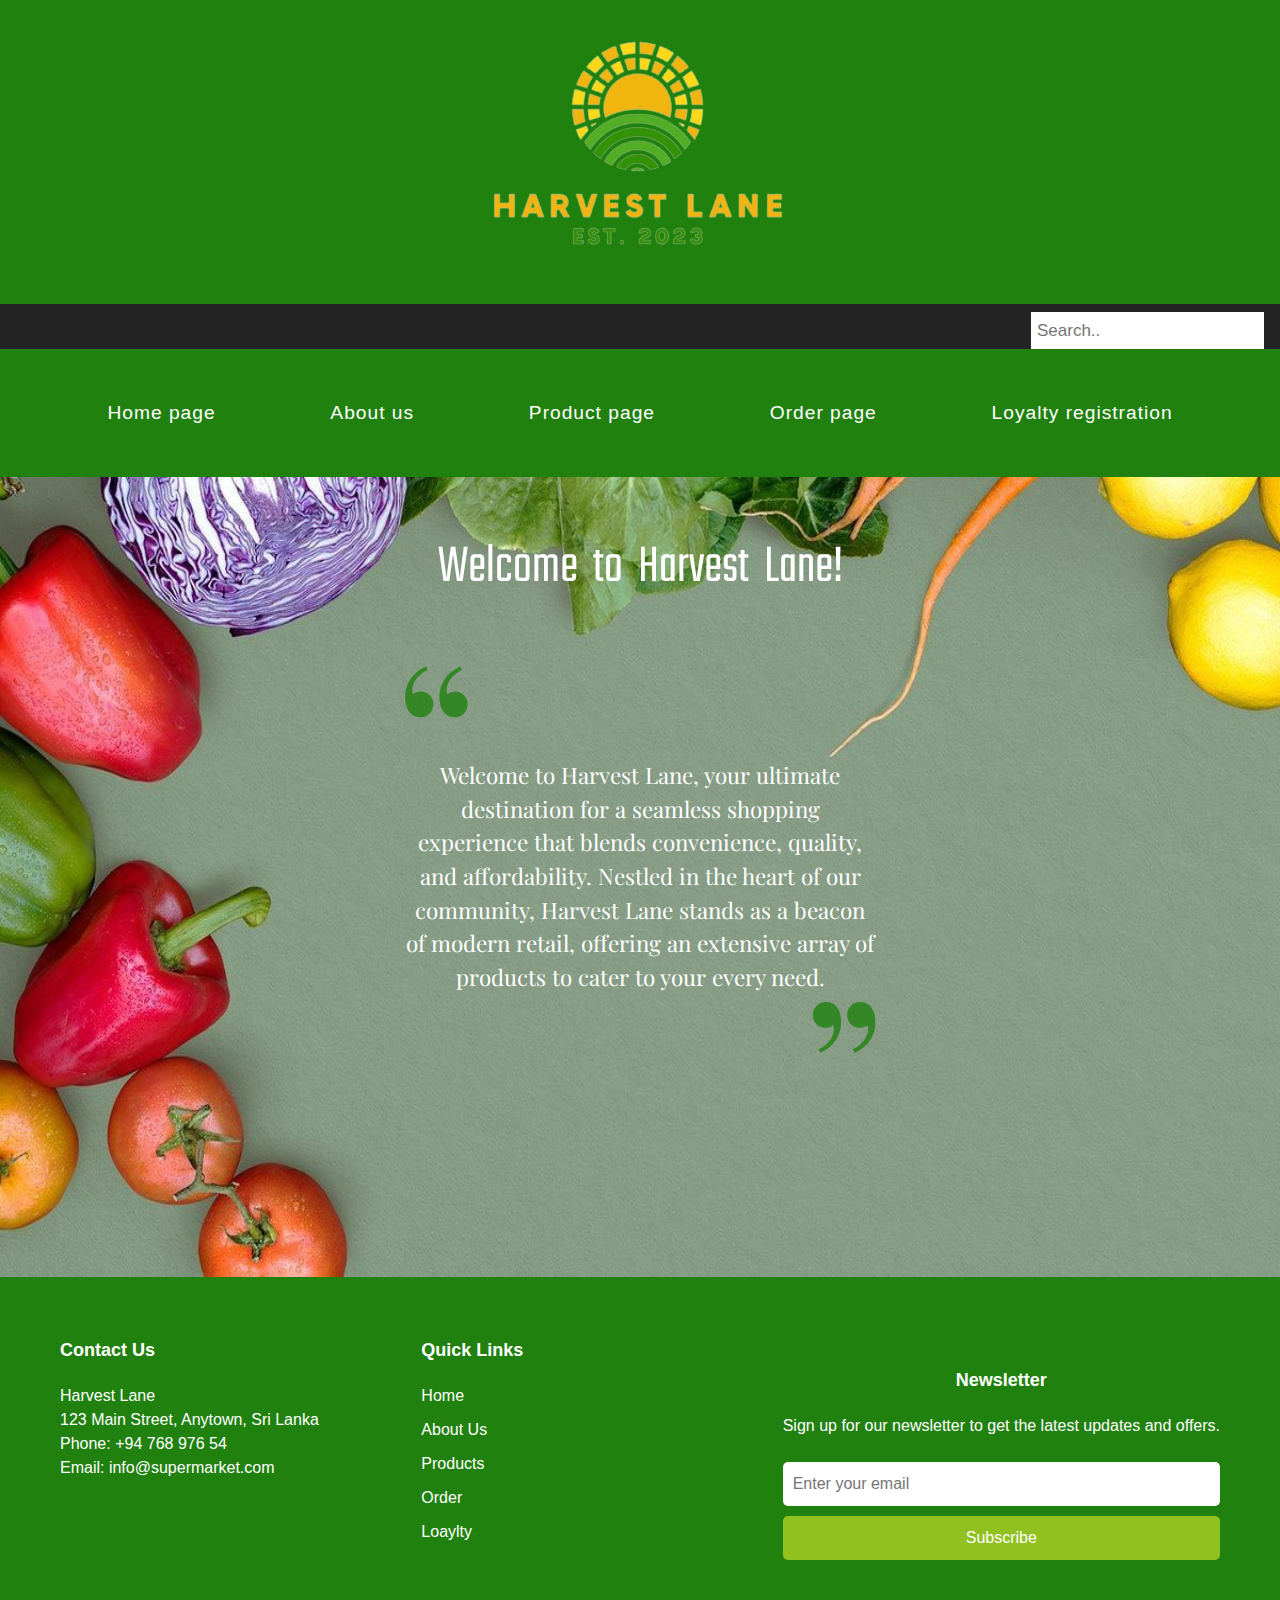
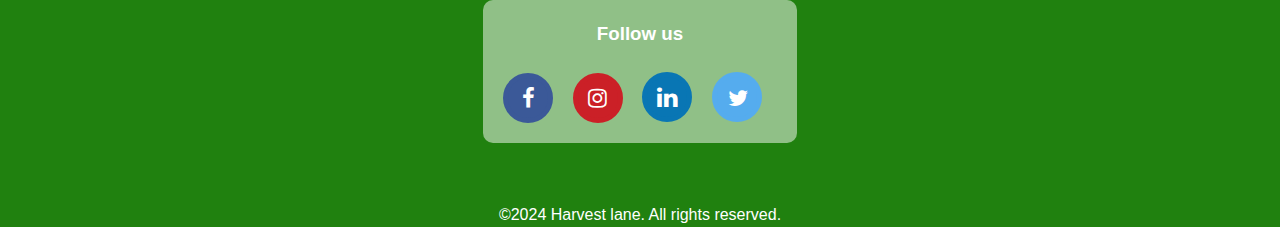
==== index.html @ 70e55bf2 "Add files via upload" ====
<!DOCTYPE html>
<html lang="en">
<head>
    <meta charset="UTF-8">
    <meta http-equiv="X-UA-Compatible" content="IE=edge">
    <meta name="viewport" content="width=device-width, initial-scale=1.0">
    <title>Document</title>
    <link rel="stylesheet" href="./css/style.css" type="text/css">
    <link rel="stylesheet" href="./css/reset.css" type="text/css">
</head>
<body>
  <header>  
      <section>
          <center><h1 id="Polu"><img src="./img/new logo.png" alt=""><link rel="preconnect" href="https://fonts.googleapis.com"></center>
            <link rel="preconnect" href="https://fonts.gstatic.com" crossorigin>
            <link href="https://fonts.googleapis.com/css2?family=Teko:wght@300..700&display=swap" rel="stylesheet">
          </h1></section>
          <div class="topnav">
            
            <input type="text" placeholder="Search..">
          </div>
          <br>
          <section>
    <nav id="nuv">
          <a href="./supermarket web.html"> Home page</a>
          <a href="./about us.html">About us</a>
          <a href="./products.html">Product page</a>
          <a href="./">Order page</a>
          <a href="./loyalty.html">Loyalty registration</a></section></div>
        </nav>
          <br>
            <div>
                
            </div>
      
  

      </header>
         <div class="image-container">
    

    <main>
        <section>
         
          <center><img id="lpl" src="./img/pooopppopp.jpeg"alt=""></center>
          <h1 id="lul">Welcome to Harvest Lane! <link rel="preconnect" href="https://fonts.googleapis.com">
            <link rel="preconnect" href="https://fonts.gstatic.com" crossorigin>
            <link href="https://fonts.googleapis.com/css2?family=Teko:wght@300..700&display=swap" rel="stylesheet"></h1>
      
          <blockquote class="overlay-text">
           Welcome to Harvest Lane, your ultimate destination for a seamless shopping experience that blends convenience, quality, and affordability.
           Nestled in the heart of our community, Harvest Lane stands as a beacon of modern retail, offering an extensive array of products to cater to your every need.
           <link rel="preconnect" href="https://fonts.googleapis.com">
<link rel="preconnect" href="https://fonts.gstatic.com" crossorigin>
<link href="https://fonts.googleapis.com/css2?family=Playfair+Display:ital,wght@0,400..900;1,400..900&display=swap" rel="stylesheet">
      </blockquote></div>
        </setion>

          
          

   
              
    <footer id="hompag">
            <link rel="stylesheet" href="https://cdnjs.cloudflare.com/ajax/libs/font-awesome/4.7.0/css/font-awesome.min.css">  
            <footer class="footer">
              <div class="footer-container">
                  <div class="footer-column">
                      <h3>Contact Us</h3>
                      <p>Harvest Lane</p>
                      <p>123 Main Street, Anytown, Sri Lanka</p>
                      <p>Phone: +94 768 976 54</p>
                      <p>Email: info@supermarket.com</p>
                  </div>
                  <div class="footer-column">
                      <h3>Quick Links</h3>
                      <ul>
                          <li><a href="./supermarket web.html">Home</a></li>
                          <li><a href="./about us.html">About Us</a></li>
                          <li><a href="./products.html">Products</a></li>
                          <li><a href="./order page.html">Order</a></li>
                          <li><a href="./loyalty.html">Loaylty</a></li>
                      </ul>
                  </div>   
            <div class="container">
              <div class="headline">
              
              </div>
              <div class="footer-column">
                   <h3>Newsletter</h3>
                <p>Sign up for our newsletter to get the latest updates and offers.</p>
                <br>
                <form>
                    <input type="email" placeholder="Enter your email" required>
                    <button type="submit">Subscribe</button>
                </form>
            </div>
        </div>
    
              <div class="social-buttons">  
                <h3>Follow us</h3>   
              <br>   
              <!-- facebook  Button -->
                      <a href="http://www.facebook.com" target="blank" class="social-margin"> 
                        <div class="social-icon facebook">
                          <i class="fa fa-facebook" aria-hidden="true"></i> 
                        </div>
                      </a>
                      <!-- pinterest Button -->
                      <a href="https://pinterest.com/" target="blank"  class="social-margin">
                        <div class="social-icon instagram">
                          <i class="fa fa-instagram" aria-hidden="true"></i>
                        </div>
                      </a>
                      <!-- LinkedIn Button -->
                      <a href="http://linkedin.com/" class="social-margin" target="blank">
                        <div class="social-icon linkedin">
                          <i class="fa fa-linkedin" aria-hidden="true"></i>
                        </div> 
                      </a>
              
   
                   
                <!-- TwitterButton -->
                      <a href="http://twitter.com/" target="blank" class="social-margin">
                        <div class="social-icon twitter">
                          <i class="fa fa-twitter" aria-hidden="true"></i>
                        </div> 
                      </a>
                      
  
                  
    </footer>
            
<p id="cri">&copy;2024 Harvest lane. All rights reserved.</p>
      
  </header>
    
</body>
</html>
---- css/style.css ----
header{
    background-color:#20810f;
    font-family: 'Segoe UI', Tahoma, Geneva, Verdana, sans-serif;
    
    
}

#nuv {
    height: 80px;
    display: flex;
    transform: translateX(0px);
    margin-right: 5%;
    text-decoration: none;
    
  }
  
  #nuv {
    
    padding: 25px;
  }
  #nuv {
    color: rgb(252, 248, 248);
    text-decoration: none;
    letter-spacing: 1px;
  }
  
  #nuv a:hover {

    background-color:#91c11e;
    padding: 20px;
    transition: 0.2s ease-in-out;
    text-decoration: none;
    border-radius: 10px;

  }
    
 #nuv{
    width: 100%;
    display: flex;
    flex-flow: row wrap;
    justify-content:space-around;
    right: -90px;
    flex-wrap: wrap;
    bottom:10px;
    align-items:center;
    padding: 0px;
    line-height: 0px;
    padding-left:50px;
    padding-right: 50px; 
    font-size: larger;
    font-style:inherit;
    
 }
 nav a{
    text-decoration: none;
    color: #ffffff;
 }



#Polu{
    width: 350px;
    font-size:100px;
    font-family:"Teko", sans-serif;
    font-weight:100;
    color:#bad608;
}


footer{ 
    background-color: chartreuse;
    
}
#lol{
    width: 70px;
    
   
}
#lul{
    
    font-family:"Teko", sans-serif ;
    font-weight: 100;
    font-size: 50px;
    position: absolute;
    top: 35%;
    left: 50%;
    transform: translate(-50%, -50%);
    width: 40%;
    text-align: center;
    padding: 20px;
    font-size: 1.4em;
    align-items:flex-start;
    color:white;
    background-size: cover;
    background-position: center;
    height: 500px; /* Adjust based on your needs */
    display: flex;
    justify-content: center;
    align-items: flex-start; /* Align text at the top */
    padding-top: 20px; /* Top padding for some space from the edge */
    color: white; /* Color of the text */
    text-align: center; 
    font-family: 'Teko', sans-serif; 
    font-size: 55px;
    word-spacing: 8px;
    
   

    
}


#pop{
    text-align: right;
}
#lpl{
    
    
        height: 800px;
        border: 3px rgba(203, 40, 22, 0.549);
        background: url(../Img/1.jpg);
        background-repeat: no-repeat;
        background-position: center;
        background-size: cover;
        position: relative;
        width: 7000px;
        
   
}

#lil{
    background-color: chartreuse;
}

.topnav {
    overflow: hidden;
    background-color: #232323;
  }
  
  
  .topnav a {
    float: left;
    display: block;
    color: black;
    text-align: center;
    padding: 14px 16px;
    text-decoration: none;
    font-size: 17px;
  }
  

  .topnav a:hover {
    background-color: #ddd;
    color: black;
  }
  
  
  .topnav a.active {
    background-color: #2196F3;
    color: white;
  }
  
  
  .topnav input[type=text] {
    float: right;
    padding: 6px;
    border: none;
    margin-top: 8px;
    margin-right: 16px;
    font-size: 17px;
  }
  
  
  @media screen and (max-width: 600px) {
    .topnav a, .topnav input[type=text] {
      float: none;
      display: block;
      text-align: left;
      width: 100%;
      margin: 0;
      padding: 14px;
    }
    .topnav input[type=text] {
      border: 1px solid #ccc;
    }
  }
  
 #about{
    background-color: #0dd506;
 }
 #our{
    background-color: rgb(252, 250, 250);
 }
 #product{
    background-color: #0dd506;
 }
    

  
  .image-container img {
    display: block;
    width: 100%;
    height: auto;
  }
  
  .overlay-text {
    position:relative;
    top: 50%; 
    left: 50%; 
    transform: translate(-50%, -50%); 
    color: #fff; 
    padding: 10px 20px; 
    font-size: 20px; 
    text-align: center;
    font-family: "Playfair Display", serif;
    font-optical-sizing: auto;
  
}
    


.image-container {
  position: relative;
  text-align: center;
}

.overlay-text {
  position: absolute;
  top: 50%;
  left: 50%;
  transform: translate(-50%, -50%);
  width: 40%;
  text-align: center;
  padding: 20px;
  font-size: 1.4em;
}

.overlay-text::before, .overlay-text::after {
  font-size: 9em;
  color: #20810f;
  opacity: 0.8;
  position: absolute;
}

.overlay-text::before {
  content: open-quote;
  top: 0;
  left: 10px;
  transform: translate(0, -0.8em);
}

.overlay-text::after {
  content: close-quote;
  bottom: 0;
  right: 10px;
  transform: translate(0, 1em);
}


  
#hompag {
    background-color: #299345;
    display: block;
    justify-content: center;
    height: 500px;
}

@import url('https://fonts.googleapis.com/css?family=Montserrat&display=swap');
html,body{
  margin:0;
  height:100%;
  font-family: 'Montserrat', sans-serif;
  
}
.container{
  padding-top:30px;
  min-height:100%;
  text-align:center;
  

}

.headline{
  text-align:center;
 
}
.headline  h1{
    font-size:35px;
    font-family: 'Montserrat', sans-serif;
    color:#fff;
  }

.social-buttons{
  display:inline-block;
  background: rgba(256,256,256,0.5);
  padding:20px;
  padding-bottom: 5px;
  border-radius:10px;
  text-align:center;
  margin:20px 10px;
}
  


  
/* Helper class to divide the icons */
.social-margin {
  margin-right: 15px;
  
}

a,
a:hover,
a:focus,
a:active {
  text-decoration: none;
}

.social-icon {
  margin-bottom: 15px;
   box-sizing: border-box;
  -moz-border-radius: 138px;
  -webkit-border-radius: 138px;
  border-radius: 138px;
  border: 5px solid;
  text-align: center;
  width: 50px;
  height: 50px;
  display: inline-block;
  line-height: 1px;
  padding-top: 11px;
  transition: all 0.5s;
  
}
.social-icon:hover {
    transform: rotate(360deg)scale(1.3);
  }
  /* Facebook Button Styling */
 .facebook {
    font-size: 22px;
    padding-top: 9px;
    border-color: #3b5998;
    background-color: #3b5998;
    color: #ffffff;
   
  }
  .facebook:hover {
    background-color: #ffffff;
    color: #3b5998;
  }
  /* Twitter Button Styling */
.twitter {
    font-size: 22px;
    padding-top: 10px;
    padding-left: 2px;
    border-color: #55acee;
    background-color: #55acee;
    color: #ffffff;
    
  }
  .twitter:hover {
    background-color: #ffffff;
    color: #55acee;
  }
  
  
  /* Linkedin Button Styling */
  .linkedin {
    font-size: 24px;
    padding-top: 8px;
    padding-left: 1px;
    background-color: #0976b4;
    color: #ffffff;
    border-color: #0976b4;
    
  }
  .linkedin :hover {
    background-color: #ffffff;
    color: #0976b4;
  }
  /* Pinterest Button Styling */
.instagram {
    font-size: 22px;
    padding-top: 9px;
    background-color:  #cb2027;
    color: #ffffff;
    border-color:  #cb2027;
    
  }
  .instagram:hover {
    background-color: #ffffff;
    color:  #cb2027;
  }
  
  #nov {
    height: 80px;
    display: flex;
    transform: translateX(0px);
    margin-right: 5%;
    text-decoration: none;
    padding: 25px;
    color: rgb(252, 248, 248);
    text-decoration: none;
    letter-spacing: 1px;
    font-size: 14px;
    width: 100%;
    display: flex;
    flex-flow: row wrap;
    justify-content:space-between;
    right: -90px;
    flex-wrap: wrap;
    bottom:10px;
    align-items:center;
    font-size: 20 px;
    padding: 0px;
    line-height: 0px;
    padding-left:50px;
    padding-right: 50px; 
    font-size: larger;
    font-style:inherit;
    
  }
  
  #nov a:hover {

    background-color:#66FCF1;
    padding: 20px;
    transition: 0.2s ease-in-out;
    text-decoration: none;

  }
    
 
 nav#nov a{
    text-decoration: none;
    color: #1153b7;
 }
 /* Footer styles */
.footer {
  background-color: #20810f;
  color: #fff;
  padding: 40px 0;
  font-family: 'Segoe UI', Tahoma, Geneva, Verdana, sans-serif;
}

.footer-container {
  display: flex;
  flex-wrap: wrap;
  justify-content: space-around;
  max-width: 1200px;
  margin: 0 auto;
}

.footer-column {
  flex: 1;
  min-width: 200px;
  margin: 20px;
}

.footer-column h3 {
  font-size: 18px;
  margin-bottom: 20px;
}

.footer-column p,
.footer-column ul,
.footer-column form {
  margin: 0;
  padding: 0;
  list-style: none;
}

.footer-column ul li {
  margin-bottom: 10px;
}

.footer-column ul li a {
  color: #fff;
  text-decoration: none;
}

.footer-column ul li a:hover {
  text-decoration: underline;
}
.footer-column form {
  display: flex;
  flex-direction: column;
}

.footer-column form input {
  padding: 10px;
  margin-bottom: 10px;
  border: none;
  border-radius: 5px;
}

.footer-column form button {
  padding: 10px;
  border: none;
  border-radius: 5px;
  background-color: #91c11e;
  color: #fff;
  cursor: pointer;
  transition: background-color 0.3s;
}

.footer-column form button:hover {
  background-color: #bad608;
}

.footer-bottom {
  text-align: center;
  padding: 20px 0;
  background-color: #1153b7;
  font-size: 14px;
}
#cri{
  text-align: center;
  background-color: #20810f;
  color: white;
}
#quote{
  position: absolute;
  bottom: 20px;  /* Adjust the positioning as needed */
  left: 20px;    /* Adjust the positioning as needed */
  color: white;
  font-size: 20px; /* Adjust font size as needed */
  padding: 10px;
}
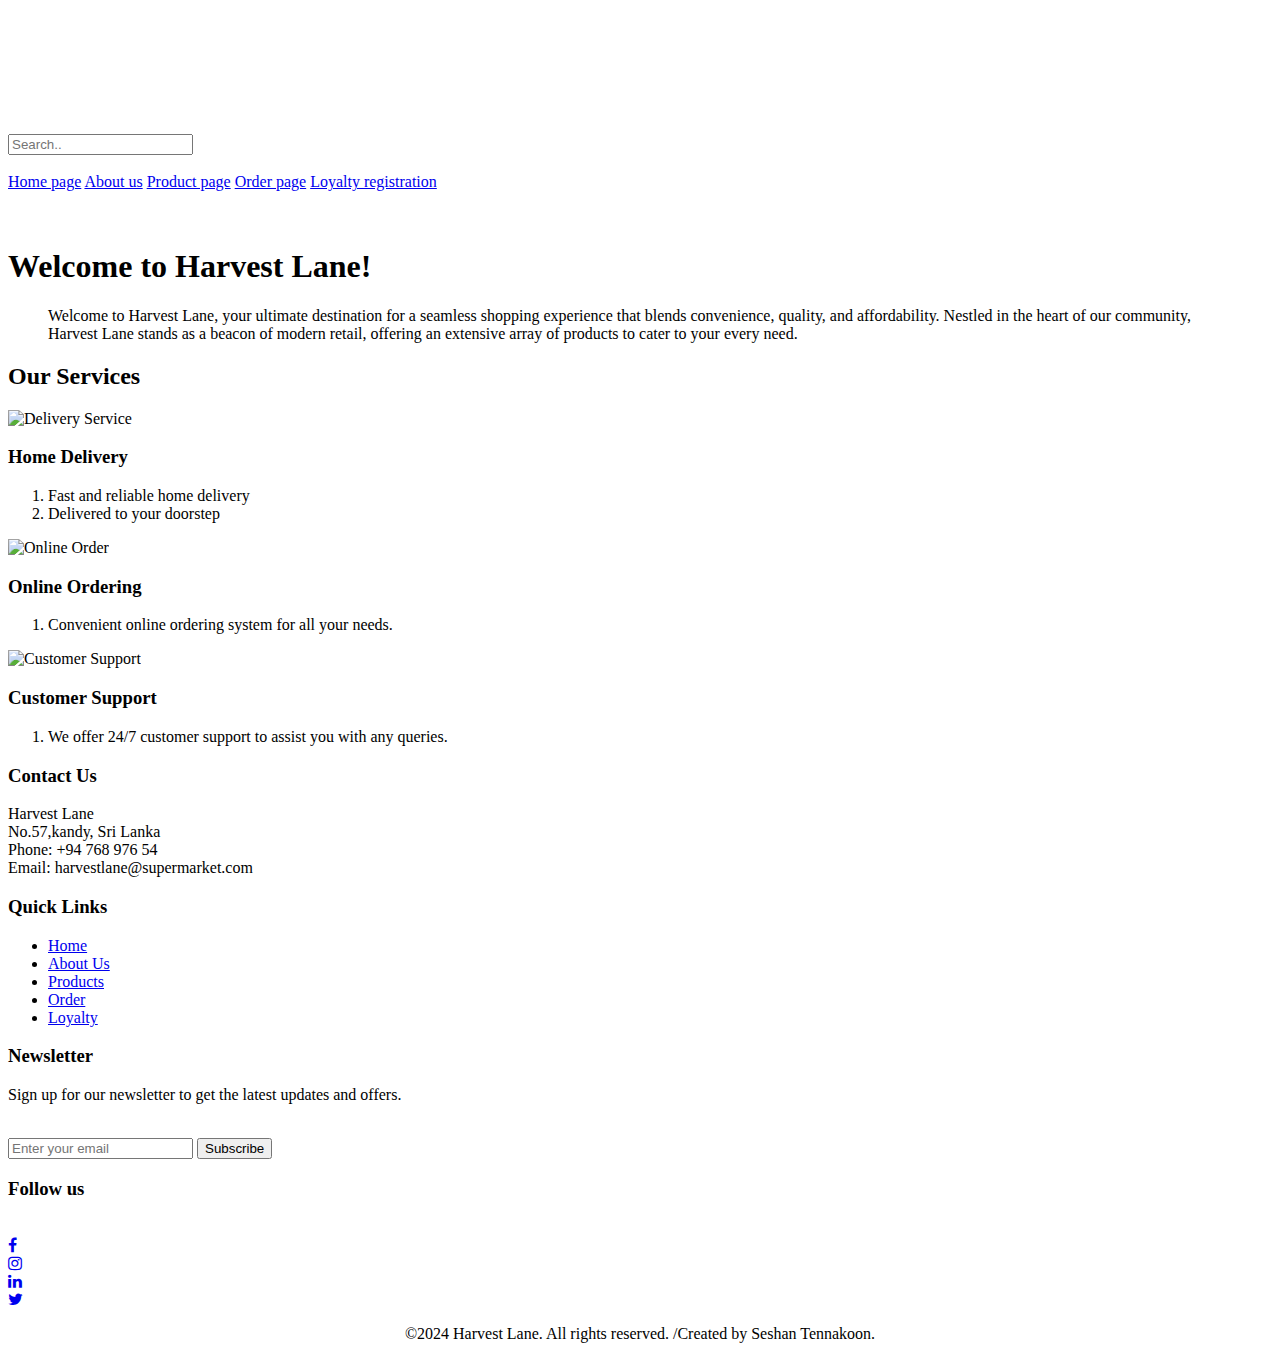
==== commit 551c09f8: "Add files via upload" ====
--- a/index.html
+++ b/index.html
@@ -12,6 +12,9 @@
   <header>  
       <section>
           <center><h1 id="Polu"><img src="./img/new logo.png" alt=""><link rel="preconnect" href="https://fonts.googleapis.com"></center>
+            <br>
+            <br>
+            <br>
             <link rel="preconnect" href="https://fonts.gstatic.com" crossorigin>
             <link href="https://fonts.googleapis.com/css2?family=Teko:wght@300..700&display=swap" rel="stylesheet">
           </h1></section>
@@ -20,12 +23,12 @@
             <input type="text" placeholder="Search..">
           </div>
           <br>
-          <section>
+          
     <nav id="nuv">
-          <a href="./supermarket web.html"> Home page</a>
+          <a href="./index.html"> Home page</a>
           <a href="./about us.html">About us</a>
           <a href="./products.html">Product page</a>
-          <a href="./">Order page</a>
+          <a href="./order page.html">Order page</a>
           <a href="./loyalty.html">Loyalty registration</a></section></div>
         </nav>
           <br>
@@ -36,11 +39,11 @@
   
 
       </header>
-         <div class="image-container">
+         <section class="image-container">
     
 
     <main>
-        <section>
+        
          
           <center><img id="lpl" src="./img/pooopppopp.jpeg"alt=""></center>
           <h1 id="lul">Welcome to Harvest Lane! <link rel="preconnect" href="https://fonts.googleapis.com">
@@ -53,10 +56,33 @@
            <link rel="preconnect" href="https://fonts.googleapis.com">
 <link rel="preconnect" href="https://fonts.gstatic.com" crossorigin>
 <link href="https://fonts.googleapis.com/css2?family=Playfair+Display:ital,wght@0,400..900;1,400..900&display=swap" rel="stylesheet">
-      </blockquote></div>
+      </blockquote></section>
         </setion>
 
-          
+            <section class="services">
+                <h2>Our Services</h2>
+                <div class="service-cards">
+                    <div class="service-card">
+                        <img src="./img/undraw_order_delivered_re_v4ab.svg" alt="Delivery Service">
+                        <h3>Home Delivery</h3>
+                        <p><ol><li>Fast and reliable home delivery</li>
+                        <li>Delivered to your doorstep</li>
+                      </ol></p>
+                    </div>
+                    <div class="service-card">
+                        <img src="./img/undraw_Online_payments_re_y8f2.png" alt="Online Order">
+                        <h3>Online Ordering</h3>
+                        <p><ol><li>Convenient online ordering system for all your needs.</li></ol></p>
+                    </div>
+                    <div class="service-card">
+                        <img src="./img/undraw_a_whole_year_vnfm.png" alt="Customer Support">
+                        <h3> Customer Support</h3>
+                        <p><ol><li>We offer 24/7 customer support to assist you with any queries.</li></ol></p>
+                    </div>
+                 
+                </div>
+            </section>
+    
           
 
    
@@ -67,19 +93,19 @@
               <div class="footer-container">
                   <div class="footer-column">
                       <h3>Contact Us</h3>
-                      <p>Harvest Lane</p>
-                      <p>123 Main Street, Anytown, Sri Lanka</p>
-                      <p>Phone: +94 768 976 54</p>
-                      <p>Email: info@supermarket.com</p>
+                      <ul></ul><li>Harvest Lane</li>
+                      <li>No.57,kandy, Sri Lanka</li>
+                      <li>Phone: +94 768 976 54</li>
+                      <li>Email: harvestlane@supermarket.com</li></ul>
                   </div>
                   <div class="footer-column">
                       <h3>Quick Links</h3>
                       <ul>
-                          <li><a href="./supermarket web.html">Home</a></li>
+                          <li><a href="./index.html">Home</a></li>
                           <li><a href="./about us.html">About Us</a></li>
                           <li><a href="./products.html">Products</a></li>
                           <li><a href="./order page.html">Order</a></li>
-                          <li><a href="./loyalty.html">Loaylty</a></li>
+                          <li><a href="./loyalty.html">Loyalty</a></li>
                       </ul>
                   </div>   
             <div class="container">
@@ -100,19 +126,19 @@
               <div class="social-buttons">  
                 <h3>Follow us</h3>   
               <br>   
-              <!-- facebook  Button -->
+              <!--facebook-->
                       <a href="http://www.facebook.com" target="blank" class="social-margin"> 
                         <div class="social-icon facebook">
                           <i class="fa fa-facebook" aria-hidden="true"></i> 
                         </div>
                       </a>
-                      <!-- pinterest Button -->
-                      <a href="https://pinterest.com/" target="blank"  class="social-margin">
+                     
+                      <a href="https://instagram.com/" target="blank"  class="social-margin">
                         <div class="social-icon instagram">
                           <i class="fa fa-instagram" aria-hidden="true"></i>
                         </div>
                       </a>
-                      <!-- LinkedIn Button -->
+                      <!-- LinkedIn  -->
                       <a href="http://linkedin.com/" class="social-margin" target="blank">
                         <div class="social-icon linkedin">
                           <i class="fa fa-linkedin" aria-hidden="true"></i>
@@ -121,7 +147,7 @@
               
    
                    
-                <!-- TwitterButton -->
+                <!-- Twitter-->
                       <a href="http://twitter.com/" target="blank" class="social-margin">
                         <div class="social-icon twitter">
                           <i class="fa fa-twitter" aria-hidden="true"></i>
@@ -132,9 +158,9 @@
                   
     </footer>
             
-<p id="cri">&copy;2024 Harvest lane. All rights reserved.</p>
+<center><p id="cri">&copy;2024 Harvest Lane. All rights reserved.   /Created by Seshan Tennakoon.</p></center>
       
-  </header>
+  
     
 </body>
 </html>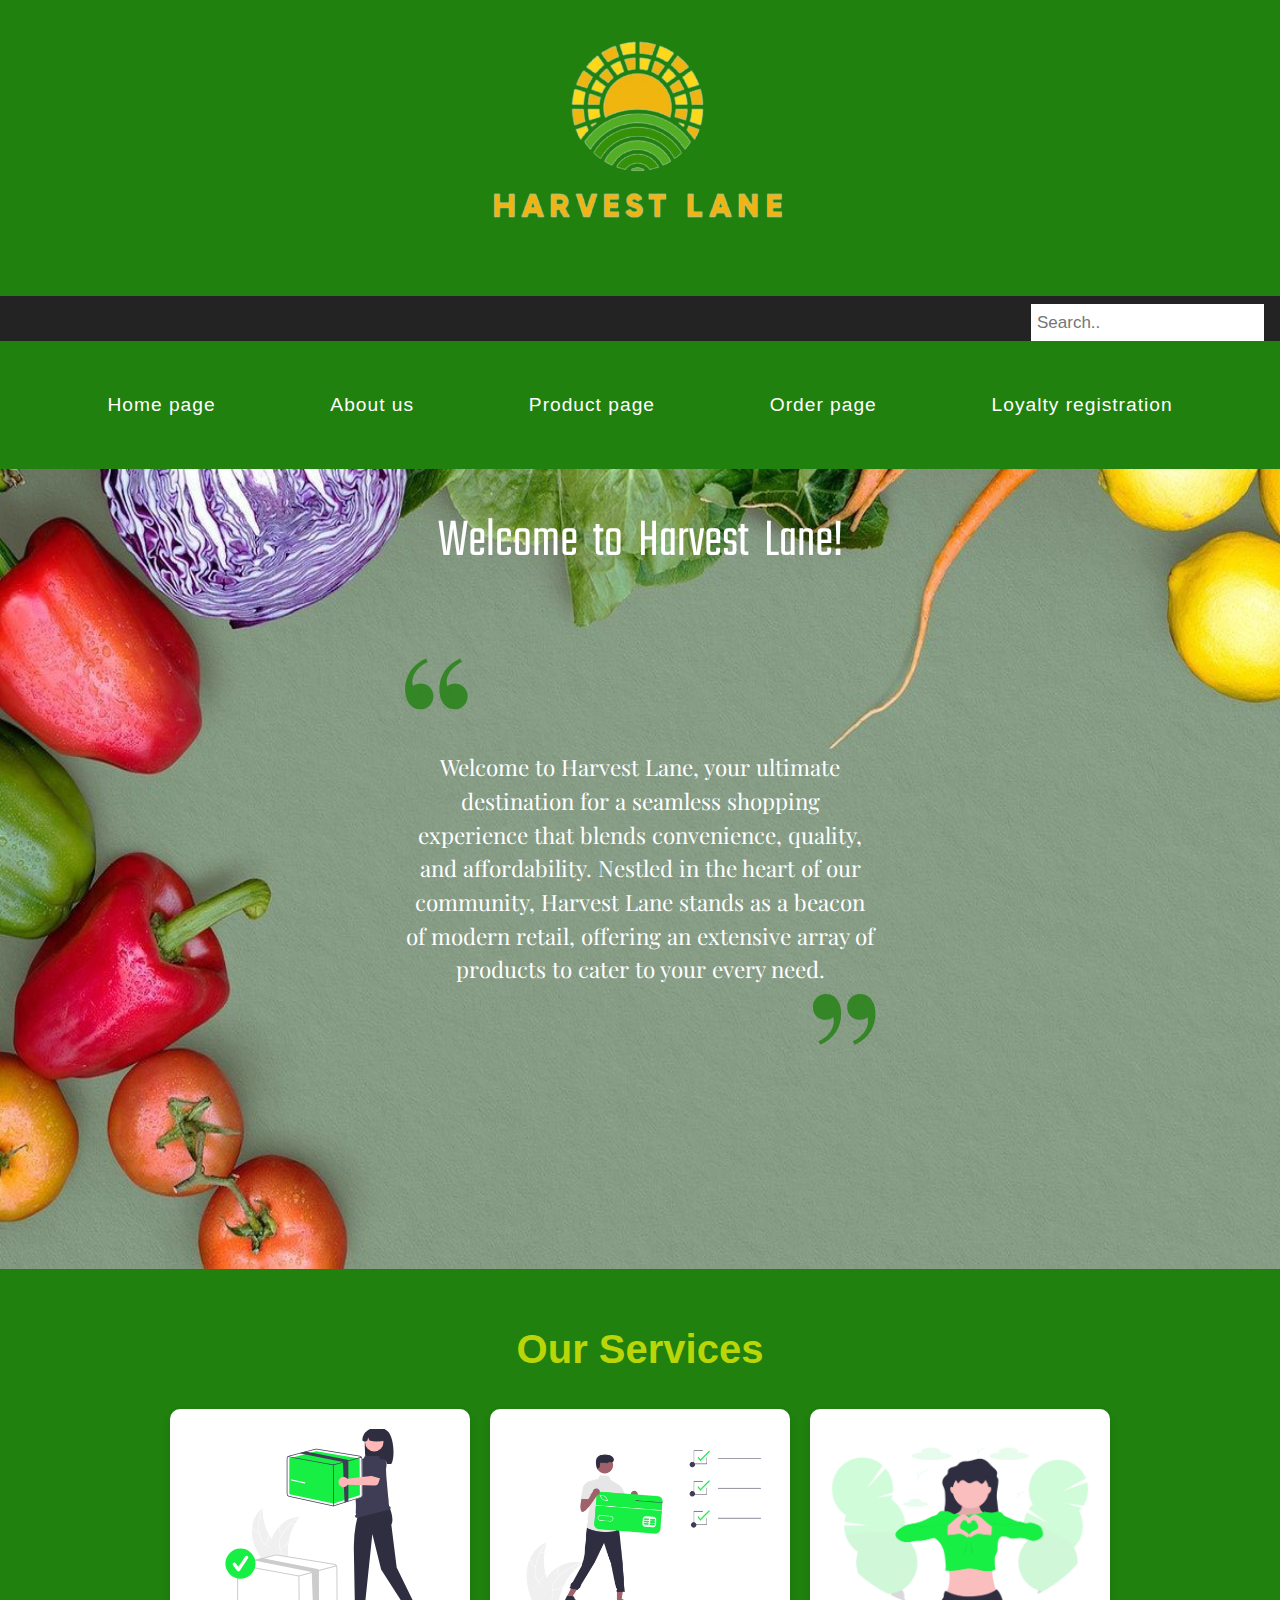
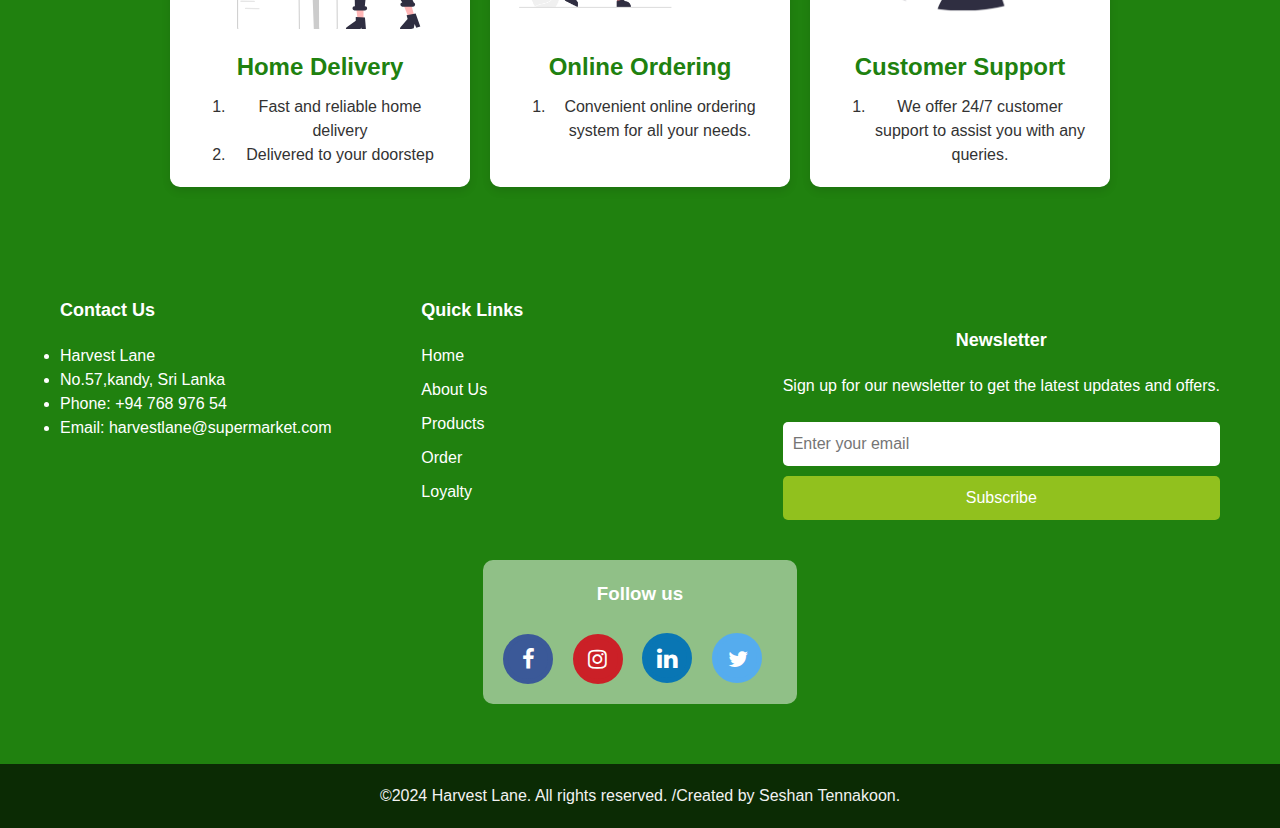
==== commit 299cd8d2: "Add files via upload" ====
--- a/index.html
+++ b/index.html
@@ -7,6 +7,7 @@
     <title>Document</title>
     <link rel="stylesheet" href="./css/style.css" type="text/css">
     <link rel="stylesheet" href="./css/reset.css" type="text/css">
+    <link rel="manifest" href="./manifest.json">
 </head>
 <body>
   <header>  
--- a/css/style.css
+++ b/css/style.css
@@ -0,0 +1,602 @@
+header{
+    background-color:#20810f;
+    font-family: 'Segoe UI', Tahoma, Geneva, Verdana, sans-serif;
+    
+    
+}
+
+#nuv {
+    height: 80px;
+    display: flex;
+    transform: translateX(0px);
+    margin-right: 5%;
+    text-decoration: none;
+    background-color: #20810f;
+    
+  }
+  
+  #nuv {
+    
+    padding: 25px;
+  }
+  #nuv {
+    color: rgb(252, 248, 248);
+    text-decoration: none;
+    letter-spacing: 1px;
+  }
+  
+  #nuv a:hover {
+
+    background-color:#91c11e;
+    padding: 20px;
+    transition: 0.2s ease-in-out;
+    text-decoration: none;
+    border-radius: 10px;
+
+  }
+    
+ #nuv{
+    width: 100%;
+    display: flex;
+    flex-flow: row wrap;
+    justify-content:space-around;
+    right: -90px;
+    flex-wrap: wrap;
+    bottom:10px;
+    align-items:center;
+    padding: 0px;
+    line-height: 0px;
+    padding-left:50px;
+    padding-right: 50px; 
+    font-size: larger;
+    font-style:inherit;
+    
+ }
+ nav a{
+    text-decoration: none;
+    color: #ffffff;
+ }
+
+
+
+#Polu{
+    width: 350px;
+    font-size:100px;
+    font-family:"Teko", sans-serif;
+    font-weight:100;
+    color:#bad608;
+}
+
+
+footer{ 
+    background-color: chartreuse;
+    
+}
+#lol{
+    width: 70px;
+    
+   
+}
+#lul{
+    
+    font-family:"Teko", sans-serif ;
+    font-weight: 100;
+    font-size: 50px;
+    position: absolute;
+    top: 35%;
+    left: 50%;
+    transform: translate(-50%, -50%);
+    width: 60%;
+    text-align: center;
+    padding: 20px;
+    font-size: 1.4em;
+    align-items:flex-start;
+    color:white;
+    background-size: cover;
+    background-position: center;
+    height: 500px; 
+    display: flex;
+    justify-content: center;
+    align-items: flex-start; 
+    padding-top: 2px; 
+    color: white; 
+    text-align: center; 
+    font-family: 'Teko', sans-serif; 
+    font-size: 55px;
+    word-spacing: 8px;
+    
+   
+
+    
+}
+
+
+#pop{
+    text-align: right;
+}
+#lpl{
+    
+    
+        height: 800px;
+        border: 3px rgba(203, 40, 22, 0.549);
+        background: url(../Img/1.jpg);
+        background-repeat: no-repeat;
+        background-position: center;
+        background-size: cover;
+        position: relative;
+        width: 7000px;
+        
+   
+}
+
+#lil{
+    background-color: chartreuse;
+}
+
+.topnav {
+    overflow: hidden;
+    background-color: #232323;
+  }
+  
+  
+  .topnav a {
+    float: left;
+    display: block;
+    color: black;
+    text-align: center;
+    padding: 14px 16px;
+    text-decoration: none;
+    font-size: 17px;
+  }
+  
+
+  .topnav a:hover {
+    background-color: #ddd;
+    color: black;
+  }
+  
+  
+  .topnav a.active {
+    background-color: #2196F3;
+    color: white;
+  }
+  
+  
+  .topnav input[type=text] {
+    float: right;
+    padding: 6px;
+    border: none;
+    margin-top: 8px;
+    margin-right: 16px;
+    font-size: 17px;
+  }
+  
+  
+  @media screen and (max-width: 600px) {
+    .topnav a, .topnav input[type=text] {
+      float: none;
+      display: block;
+      text-align: left;
+      width: 100%;
+      margin: 0;
+      padding: 14px;
+    }
+    .topnav input[type=text] {
+      border: 1px solid #ccc;
+    }
+  }
+  
+ #about{
+    background-color: #0dd506;
+ }
+ #our{
+    background-color: rgb(252, 250, 250);
+ }
+ #product{
+    background-color: #0dd506;
+ }
+    
+
+  
+  .image-container img {
+    display: block;
+    width: 100%;
+    height: auto;
+  }
+  
+  .overlay-text {
+    position:relative;
+    top: 50%; 
+    left: 50%; 
+    transform: translate(-50%, -50%); 
+    color: #fff; 
+    padding: 10px 20px; 
+    font-size: 20px; 
+    text-align: center;
+    font-family: "Playfair Display", serif;
+    font-optical-sizing: auto;
+  
+}
+    
+
+
+.image-container {
+  position: relative;
+  text-align: center;
+}
+
+.overlay-text {
+  position: absolute;
+  top: 50%;
+  left: 50%;
+  transform: translate(-50%, -50%);
+  width: 40%;
+  text-align: center;
+  padding: 20px;
+  font-size: 1.4em;
+}
+
+.overlay-text::before, .overlay-text::after {
+  font-size: 9em;
+  color: #20810f;
+  opacity: 0.8;
+  position: absolute;
+}
+
+.overlay-text::before {
+  content: open-quote;
+  top: 0;
+  left: 10px;
+  transform: translate(0, -0.8em);
+}
+
+.overlay-text::after {
+  content: close-quote;
+  bottom: 0;
+  right: 10px;
+  transform: translate(0, 1em);
+}
+
+
+  
+#hompag {
+    background-color: #299345;
+    display: block;
+    justify-content: center;
+    height: 500px;
+}
+
+@import url('https://fonts.googleapis.com/css?family=Montserrat&display=swap');
+html,body{
+  margin:0;
+  height:100%;
+  font-family: 'Montserrat', sans-serif;
+  
+}
+.container{
+  padding-top:30px;
+  min-height:100%;
+  text-align:center;
+  
+
+}
+
+.headline{
+  text-align:center;
+ 
+}
+.headline  h1{
+    font-size:35px;
+    font-family: 'Montserrat', sans-serif;
+    color:#fff;
+  }
+
+.social-buttons{
+  display:inline-block;
+  background: rgba(256,256,256,0.5);
+  padding:20px;
+  padding-bottom: 5px;
+  border-radius:10px;
+  text-align:center;
+  margin:20px 10px;
+}
+  
+
+
+  
+
+.social-margin {
+  margin-right: 15px;
+  
+}
+
+a,
+a:hover,
+a:focus,
+a:active {
+  text-decoration: none;
+}
+
+.social-icon {
+  margin-bottom: 15px;
+   box-sizing: border-box;
+  -moz-border-radius: 138px;
+  -webkit-border-radius: 138px;
+  border-radius: 138px;
+  border: 5px solid;
+  text-align: center;
+  width: 50px;
+  height: 50px;
+  display: inline-block;
+  line-height: 1px;
+  padding-top: 11px;
+  transition: all 0.5s;
+  
+}
+.social-icon:hover {
+    transform: rotate(360deg)scale(1.3);
+  }
+  /* Facebook */
+ .facebook {
+    font-size: 22px;
+    padding-top: 9px;
+    border-color: #3b5998;
+    background-color: #3b5998;
+    color: #ffffff;
+   
+  }
+  .facebook:hover {
+    background-color: #ffffff;
+    color: #3b5998;
+  }
+  /* Twitter*/
+.twitter {
+    font-size: 22px;
+    padding-top: 10px;
+    padding-left: 2px;
+    border-color: #55acee;
+    background-color: #55acee;
+    color: #ffffff;
+    
+  }
+  .twitter:hover {
+    background-color: #ffffff;
+    color: #55acee;
+  }
+  
+  
+  /* Liknedin */
+  .linkedin {
+    font-size: 24px;
+    padding-top: 8px;
+    padding-left: 1px;
+    background-color: #0976b4;
+    color: #ffffff;
+    border-color: #0976b4;
+    
+  }
+  .linkedin :hover {
+    background-color: #ffffff;
+    color: #0976b4;
+  }
+  /* insta*/
+.instagram {
+    font-size: 22px;
+    padding-top: 9px;
+    background-color:  #cb2027;
+    color: #ffffff;
+    border-color:  #cb2027;
+    
+  }
+  .instagram:hover {
+    background-color: #ffffff;
+    color:  #cb2027;
+  }
+  
+  #nov {
+    height: 80px;
+    display: flex;
+    transform: translateX(0px);
+    margin-right: 5%;
+    text-decoration: none;
+    padding: 25px;
+    color: rgb(252, 248, 248);
+    text-decoration: none;
+    letter-spacing: 1px;
+    font-size: 14px;
+    width: 100%;
+    display: flex;
+    flex-flow: row wrap;
+    justify-content:space-between;
+    right: -90px;
+    flex-wrap: wrap;
+    bottom:10px;
+    align-items:center;
+    font-size: 20 px;
+    padding: 0px;
+    line-height: 0px;
+    padding-left:50px;
+    padding-right: 50px; 
+    font-size: larger;
+    font-style:inherit;
+    
+  }
+  
+  #nov a:hover {
+
+    background-color:#66FCF1;
+    padding: 20px;
+    transition: 0.2s ease-in-out;
+    text-decoration: none;
+
+  }
+    
+ 
+ nav#nov a{
+    text-decoration: none;
+    color: #1153b7;
+ }
+ /* Footer styles */
+.footer {
+  background-color: #20810f;
+  color: #fff;
+  padding: 40px 0;
+  font-family: 'Segoe UI', Tahoma, Geneva, Verdana, sans-serif;
+}
+
+.footer-container {
+  display: flex;
+  flex-wrap: wrap;
+  justify-content: space-around;
+  max-width: 1200px;
+  margin: 0 auto;
+}
+
+.footer-column {
+  flex: 1;
+  min-width: 200px;
+  margin: 20px;
+}
+
+.footer-column h3 {
+  font-size: 18px;
+  margin-bottom: 20px;
+}
+
+.footer-column p,
+.footer-column ul,
+.footer-column form {
+  margin: 0;
+  padding: 0;
+  list-style: none;
+}
+
+.footer-column ul li {
+  margin-bottom: 10px;
+}
+
+.footer-column ul li a {
+  color: #fff;
+  text-decoration: none;
+}
+
+.footer-column ul li a:hover {
+  text-decoration: underline;
+}
+.footer-column form {
+  display: flex;
+  flex-direction: column;
+}
+
+.footer-column form input {
+  padding: 10px;
+  margin-bottom: 10px;
+  border: none;
+  border-radius: 5px;
+}
+
+.footer-column form button {
+  padding: 10px;
+  border: none;
+  border-radius: 5px;
+  background-color: #91c11e;
+  color: #fff;
+  cursor: pointer;
+  transition: background-color 0.3s;
+}
+
+.footer-column form button:hover {
+  background-color: #bad608;
+}
+
+.footer-bottom {
+  text-align: center;
+  padding: 20px 0;
+  background-color: #1153b7;
+  font-size: 14px;
+}
+#cri{
+  background-color: #0b2b04;
+  padding: 20px;
+  color: #f2f2f2;
+}
+
+
+
+#quote{
+  position: absolute;
+  bottom: 20px; 
+  left: 20px;    
+  color: white;
+  font-size: 20px; 
+  padding: 10px;
+}
+
+
+.services {
+  padding: 50px 20px;
+  text-align: center;
+  background-color: #20810f;
+  color: white;
+}
+
+.services h2 {
+  font-size: 2.5em;
+  margin-bottom: 30px;
+  color: #bad608;
+}
+
+.service-cards {
+  display: flex;
+  flex-wrap: wrap;
+  justify-content: center;
+  gap: 20px;
+}
+
+.service-card {
+  background: white;
+  color: #333;
+  border-radius: 10px;
+  box-shadow: 0 4px 8px rgba(0, 0, 0, 0.1);
+  overflow: hidden;
+  transition: transform 0.3s, box-shadow 0.3s;
+  width: 300px;
+  text-align: center;
+  padding: 20px;
+}
+
+.service-card img {
+  width: 100%;
+  height: 200px;
+  object-fit: cover;
+}
+
+.service-card h3 {
+  font-size: 1.5em;
+  margin: 20px 0 10px;
+  color: #20810f;
+}
+
+.service-card p {
+  font-size: 1em;
+  line-height: 1.5;
+  color: #555;
+}
+
+.service-card:hover {
+  transform: translateY(-10px);
+  box-shadow: 0 8px 16px rgba(0, 0, 0, 0.2);
+}
+
+/* Make text on image mobile responsive */
+.overlay-text {
+  font-size: 1.4em;
+  width: 40%;
+}
+
+@media (max-width: 768px) {
+  .overlay-text {
+    font-size: 1em;
+    width: 90%;
+  }
+}